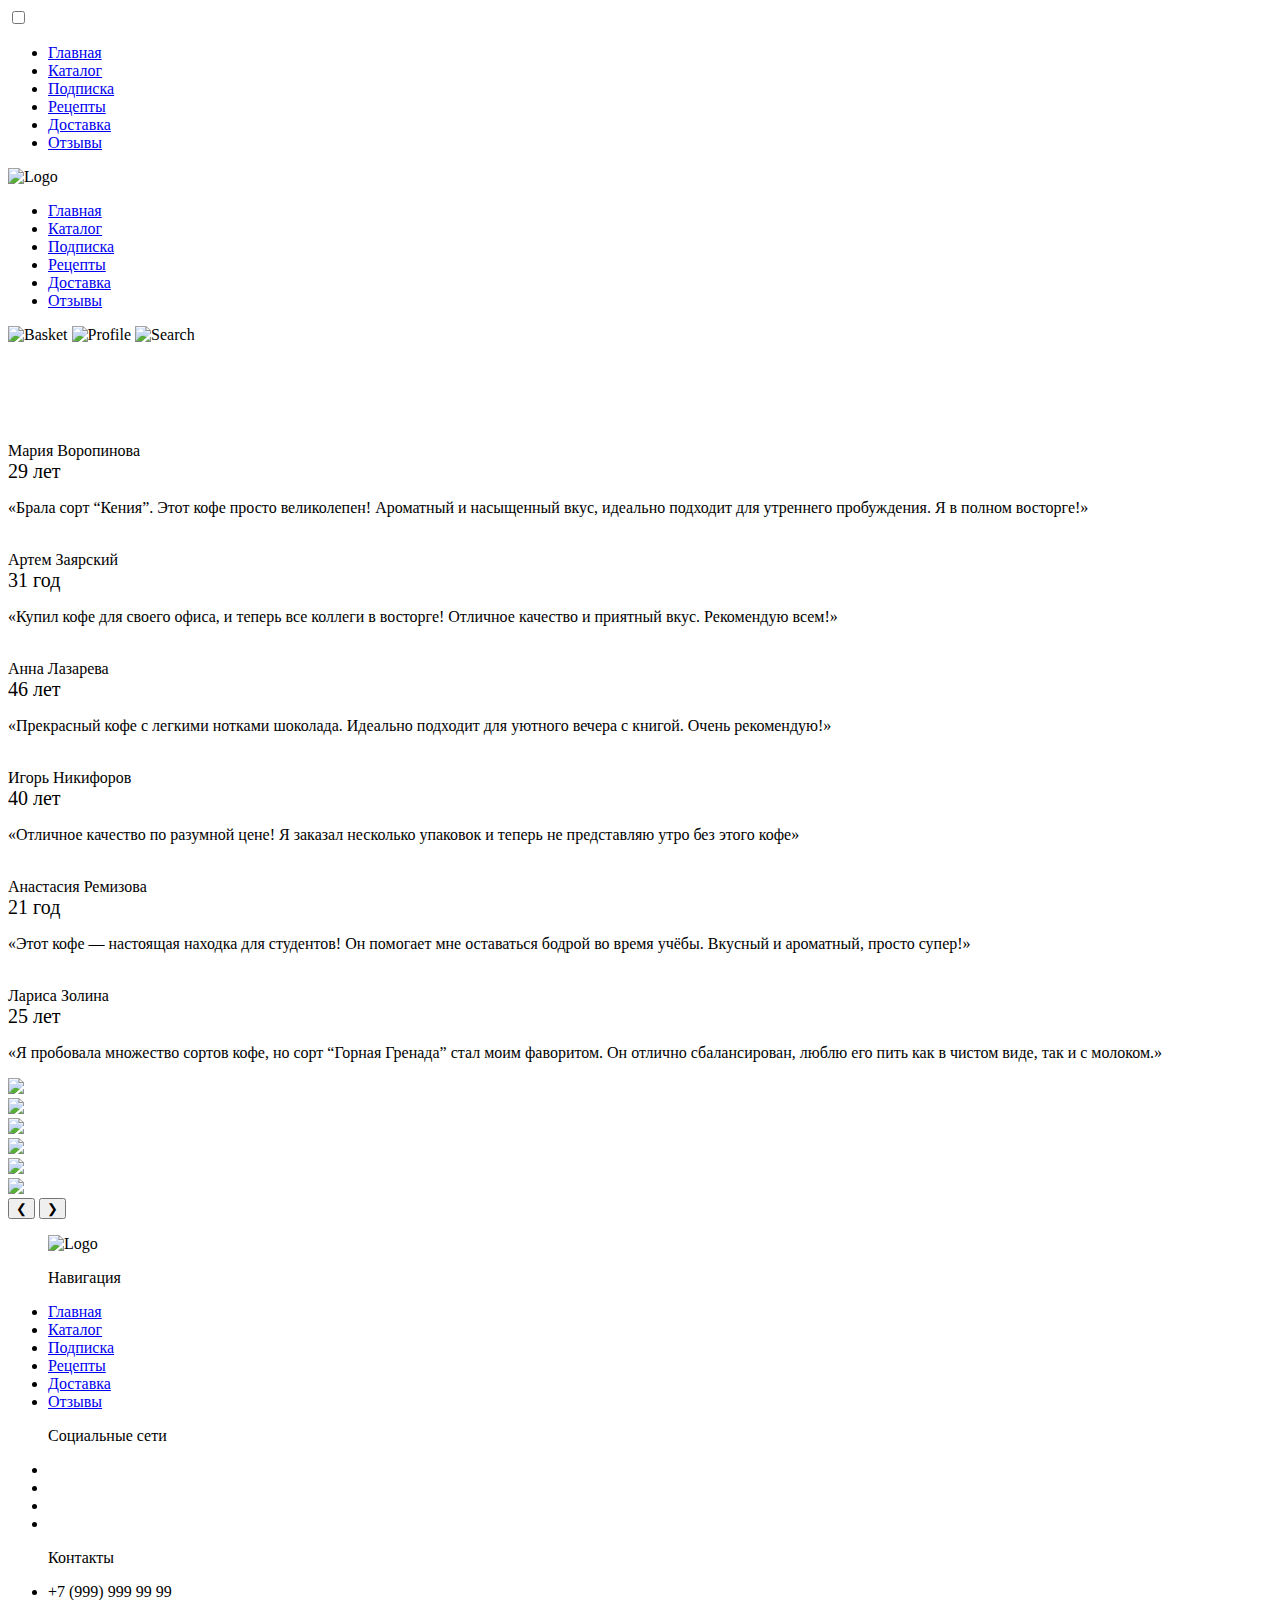
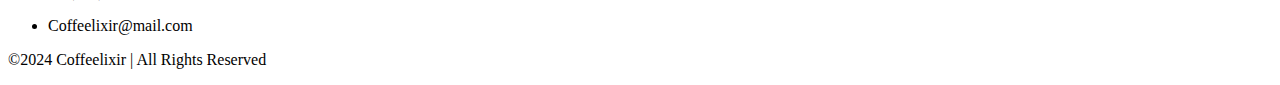
==== reviews.html @ 6783e9b7 "Add files via upload" ====
<!DOCTYPE html>
<html lang="en">
<head>
    <meta charset="UTF-8">
    <meta name="viewport" content="width=device-width, initial-scale=1.0">
    <title>Document</title>
    <link rel="stylesheet" href="Css/style.css">
    <link rel="stylesheet" href="Css/media.css">
    <link rel="stylesheet" href="Css/hamburger.css">
</head>
<body>
    <div class="menu-hamburger">
        <input type="checkbox" id="burger-checkbox" class="burger-checkbox">
        <label for="burger-checkbox" class="burger"></label>
        <ul class="menu-list">
            <li><a href="index.html" class="menu-item">Главная</a></li>
            <li><a href="catalog.html" class="menu-item">Каталог</a></li>
            <li><a href="subscription.html" class="menu-item">Подписка</a></li>
            <li><a href="recipes.html" class="menu-item">Рецепты</a></li>
            <li><a href="delivery.html" class="menu-item">Доставка</a></li>
            <li><a href="reviews.html" class="menu-item">Отзывы</a></li>
        </ul>
    </div>
    <!--Header-->
    <div class="header">
        <div class="logo">
            <img src="Img/Лого.png" alt="Logo">
        </div>
        <div class="menu">
            <ul>
                <li><a href="index.html" class="nav">Главная</a></li>
                <li><a href="catalog.html" class="nav">Каталог</a></li>
                <li><a href="subscription.html" class="nav">Подписка</a></li>
                <li><a href="recipes.html" class="nav">Рецепты</a></li>
                <li><a href="delivery.html" class="nav">Доставка</a></li>
                <li><a href="reviews.html" class="nav">Отзывы</a></li>
            </ul>
        </div>
        <div class="icons">
            <img src="Img/icon (7).svg" class="basket" alt="Basket">
            <img src="Img/icon (8).svg" class="profile" alt="Profile">
            <img src="Img/icon (9).svg" class="search" alt="Search">
        </div>
    </div>
    <!--Reviews-->
    <div class="reviews">
        <div class="left">
        <h1><span style="color: #fff;">Отзывы</span></h1>
        </div>
        <div class="hidden-text">
            <div class="hidden">
                <img src="Img/girl1.svg" alt="">
                <div class="sub-header">Мария Воропинова</div>
                <div class="sub-header"><span style="font-size: 20px;">29 лет</span></div>
                <p>«Брала сорт “Кения”.  Этот кофе просто великолепен! Ароматный и насыщенный вкус, идеально подходит для утреннего пробуждения. Я в полном восторге!»</p>
            </div>
            <div class="hidden">
                <img src="Img/man1.svg" alt="">
                <div class="sub-header">Артем Заярский</div>
                <div class="sub-header"><span style="font-size: 20px;">31 год</span></div>
                <p>«Купил кофе для своего офиса, и теперь все коллеги в восторге! Отличное качество и приятный вкус. Рекомендую всем!»</p>
            </div>
            <div class="hidden">
                <img src="Img/girl2.svg" alt="">
                <div class="sub-header">Анна Лазарева</div>
                <div class="sub-header"><span style="font-size: 20px;">46 лет</span></div>
                <p>«Прекрасный кофе с легкими нотками шоколада. Идеально подходит для уютного вечера с книгой. Очень рекомендую!»</p>
            </div>
            <div class="hidden">
                <img src="Img/man2.svg" alt="">
                <div class="sub-header">Игорь Никифоров</div>
                <div class="sub-header"><span style="font-size: 20px;">40 лет</span></div>
                <p>«Отличное качество по разумной цене! Я заказал несколько упаковок и теперь не представляю утро без этого кофе»</p>
            </div>
            <div class="hidden">
                <img src="Img/girl3.svg" alt="">
                <div class="sub-header">Анастасия Ремизова</div>
                <div class="sub-header"><span style="font-size: 20px;">21 год</span></div>
                <p>«Этот кофе — настоящая находка для студентов! Он помогает мне оставаться бодрой во время учёбы. Вкусный и ароматный, просто супер!»</p>
            </div>
            <div class="hidden">
                <img src="Img/girl4.svg" alt="">
                <div class="sub-header">Лариса Золина</div>
                <div class="sub-header"><span style="font-size: 20px;">25 лет</span></div>
                <p>«Я пробовала множество сортов кофе, но сорт “Горная Гренада” стал моим фаворитом. Он отлично сбалансирован, люблю его пить как в чистом виде, так и с молоком.»</p>
            </div>
        </div>
        <div class="carousel">
            <div class="carousel-container">
                <div class="carousel-item">
                    <div class="carousel-img">
                        <img src="Img/Frame 70.svg">
                    </div>
                </div>
                <div class="carousel-item">
                    <div class="carousel-img">
                        <img src="Img/Frame 71.svg">
                    </div>
                </div>
                <div class="carousel-item">
                    <div class="carousel-img">
                        <img src="Img/Frame 72.svg">
                    </div>
                </div>
                <div class="carousel-item">
                    <div class="carousel-img">
                        <img src="Img/Frame 73.svg">
                    </div>
                </div>
                <div class="carousel-item">
                    <div class="carousel-img">
                        <img src="Img/Frame 74.svg">
                    </div>
                </div>
                <div class="carousel-item">
                    <div class="carousel-img">
                        <img src="Img/Frame 75.svg">
                    </div>
                </div>
            </div>
            <button class="prev" onclick="moveSlide(-1)">&#10094;</button>
            <button class="next" onclick="moveSlide(1)">&#10095;</button>
        </div>
    <script src="script.js"></script>
    </div>
    <!--Footer-->
    <div class="footer">
        <div class="footer1">
            <ul class="social">
                <div class="img">
                    <img src="Img/Лого.png" alt="Logo">
                </div>
            </ul>
            <ul class="menu">
                <p class="ft">Навигация</p>
                    <li><a href="index.html" class="nav">Главная</a></li>
                    <li><a href="catalog.html" class="nav">Каталог</a></li>
                    <li><a href="subscription.html" class="nav">Подписка</a></li>
                    <li><a href="recipes.html" class="nav">Рецепты</a></li>
                    <li><a href="delivery.html" class="nav">Доставка</a></li>
                    <li><a href="reviews.html" class="nav">Отзывы</a></li>
            </ul>
            <ul class="social">
                <p class="ft">Социальные сети</p>
                <div class="soc">
                <li><a href="#"><img src="Img/Вк.png" alt=""></a></li>
                <li><a href="#"><img src="Img/Инст.png" alt=""></a></li>
                <li><a href="#"><img src="Img/Тг.png" alt=""></a></li>
                <li><a href="#"><img src="Img/Ютуб.png" alt=""></a></li>
                </div>
            </ul>
            <ul>
                <p class="ft">Контакты</p>
                <li><p class="q">+7 (999) 999 99 99</p></li>
                <li><p class="q">Coffeelixir@mail.com</p></li>
            </ul>
        </div>
        <div class="footer2">
            <p>©2024 Coffeelixir | All Rights Reserved</p>
        </div>
    </div>
</body>
</html>
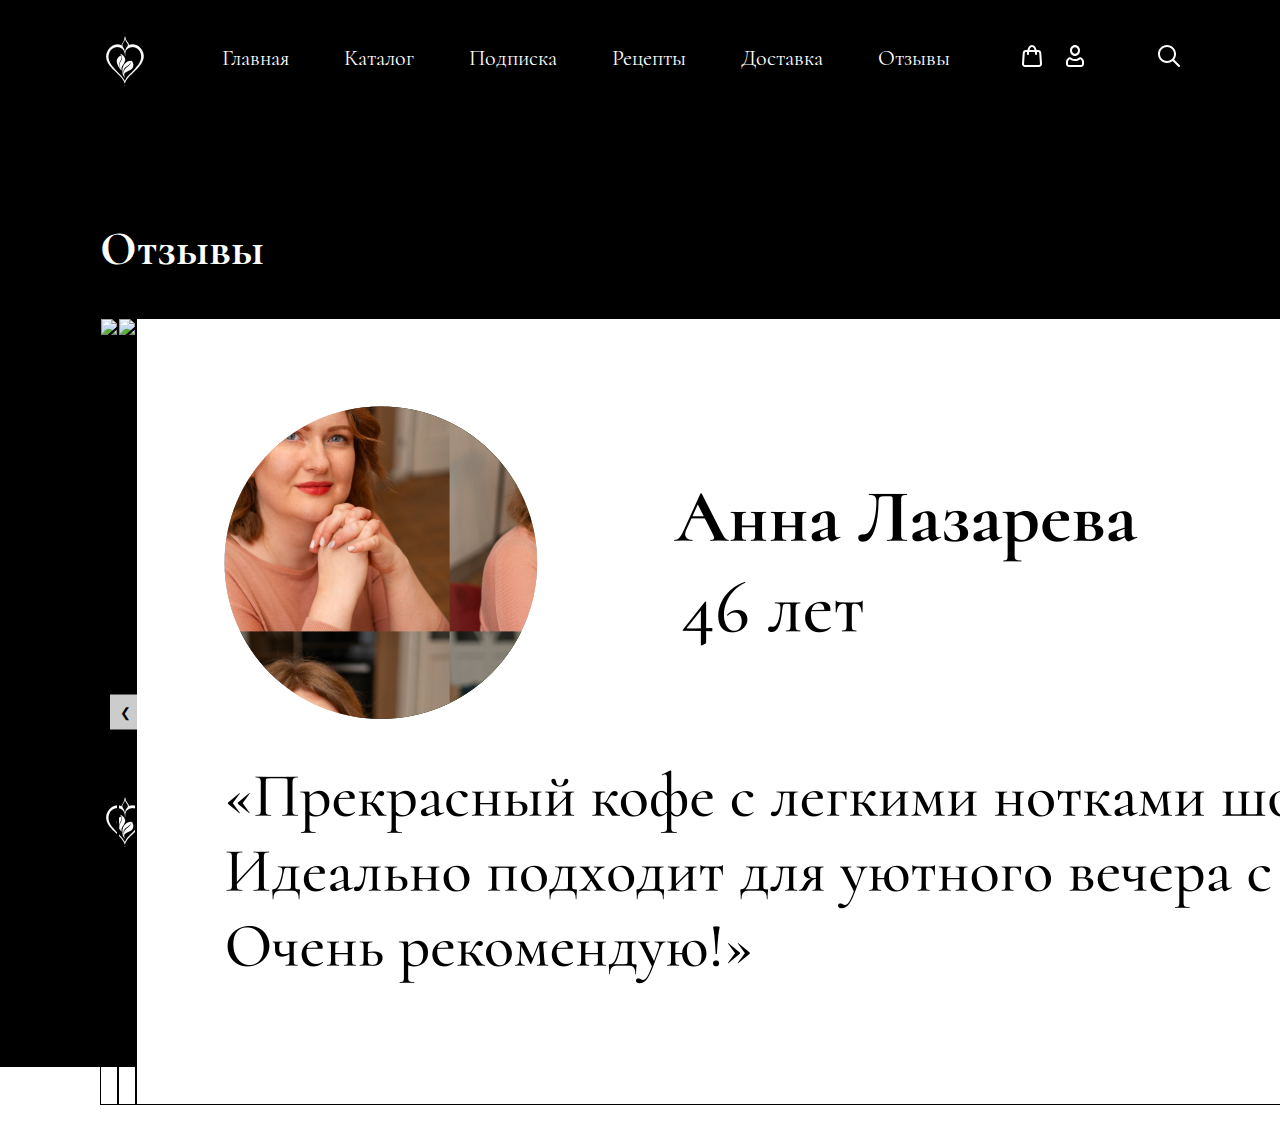
==== commit 8d44e72e: "Add files via upload" ====
--- a/reviews.html
+++ b/reviews.html
@@ -99,22 +99,22 @@
                 </div>
                 <div class="carousel-item">
                     <div class="carousel-img">
-                        <img src="Img/Frame 72.svg">
+                        <img src="Img/Frame-72.png">
                     </div>
                 </div>
                 <div class="carousel-item">
                     <div class="carousel-img">
-                        <img src="Img/Frame 73.svg">
+                        <img src="Img/Frame-73.png">
                     </div>
                 </div>
                 <div class="carousel-item">
                     <div class="carousel-img">
-                        <img src="Img/Frame 74.svg">
+                        <img src="Img/Frame-74.png">
                     </div>
                 </div>
                 <div class="carousel-item">
                     <div class="carousel-img">
-                        <img src="Img/Frame 75.svg">
+                        <img src="Img/Frame-75.png">
                     </div>
                 </div>
             </div>
--- a/Css/style.css
+++ b/Css/style.css
@@ -0,0 +1,923 @@
+@font-face {
+    font-family: Cormorant-Regular;
+    src: url(../Font/Cormorant-Regular.ttf);
+}
+
+@font-face {
+    font-family: Cormorant-Medium;
+    src: url(../Font/Cormorant-Medium.ttf);
+}
+
+@font-face {
+    font-family: Cormorant-Bold;
+    src: url(../Font/Cormorant-Bold.ttf);
+}
+
+* {
+    box-sizing: border-box;
+}
+
+html {
+    scroll-behavior: smooth;
+}
+  
+body {
+    padding: 0;
+    margin: 0;
+}
+
+.menu-hamburger {
+    display: none;
+}
+
+/*Header*/
+.header {
+    display: flex;
+    flex-direction: row;
+    background: #000;
+    width: 100%;
+    height: 120px;
+    justify-content: space-between;
+    padding: 0 100px;
+}
+.logo {
+    display: block;
+    padding: 32px 0;
+}
+.menu>ul {
+    display: flex;
+    justify-content: space-between;
+    padding: 0;
+    margin: 45px 0;
+    gap: 55px;
+}
+.menu>ul li {
+    display: block;
+    list-style: none;
+    font-family: Cormorant-Regular;
+    font-size: 22px;
+    color: #fff;
+}
+.nav {
+    display: block;
+    list-style: none;
+    font-family: Cormorant-Regular;
+    font-size: 22px;
+    color: #fff;
+    text-decoration: none;
+    padding: 0;
+}
+.nav:hover {
+    text-shadow: 0 20px 20px rgb(210, 174, 109);
+    color: #D9B572;
+}
+
+.icons {
+    display: block;
+    padding: 45px 0;
+    justify-content: space-between;
+}
+.profile {
+    padding-left: 20px;
+}
+.search {
+    padding-left: 70px;
+}
+/*Main*/
+.main {
+    display: flex;
+    flex-direction: row;
+    justify-content: space-between;
+    width: 100%;
+    height: 660px;
+    background: #000; 
+    padding: 44px 100px 144px 100px;
+}
+.left {
+    display: flex;
+    flex-direction: column;
+    justify-content:left;
+    padding: 100px 0 0 0;
+}
+.right {
+    display: flex;
+    flex-direction: column;
+    width: 700px;
+    height: 707px;
+    justify-content:right;
+    padding-right: 50px;
+    padding-top: 30px;
+}
+
+h1 {
+    display: block;
+    font-family: Cormorant-Bold;
+    font-size: 48px;
+    color: #000;
+    margin: 0;
+}
+.title {
+    display: block;
+    font-family: Cormorant-Regular;
+    font-size: 22px;
+    color: #000;
+    width: 671px;
+    margin: 30px 0;
+}
+.button {
+    display: block;
+    background: linear-gradient(to right, #D9B572, #8B5535); 
+    font-family: Cormorant-Regular;
+    font-size: 30px;
+    cursor: pointer;
+    color: white;
+    border-radius: 35px;
+    width: 259px;
+    height: 70px;
+    margin-top: 176px;
+}
+
+.button:hover, .btn:focus {
+    background: linear-gradient(to right, #8B5535,#D9B572);
+}
+
+/* свойства модального окна по умолчанию */
+.modal {
+    position: fixed; /* фиксированное положение */
+    top: 0;
+    right: 0;
+    bottom: 0;
+    left: 0;
+    background: rgba(0,0,0,0.5); /* цвет фона */
+    z-index: 1050;
+    opacity: 0; /* по умолчанию модальное окно прозрачно */
+    -webkit-transition: opacity 200ms ease-in; 
+    -moz-transition: opacity 200ms ease-in;
+    transition: opacity 200ms ease-in; /* анимация перехода */
+    pointer-events: none; /* элемент невидим для событий мыши */
+    margin: 0;
+    padding: 0;
+}
+/* при отображении модального окно */
+.modal:target {
+    opacity: 1; /* делаем окно видимым */
+	  pointer-events: auto; /* элемент видим для событий мыши */
+    overflow-y: auto; /* добавляем прокрутку по y, когда элемент не помещается на страницу */
+}
+/* ширина модального окна и его отступы от экрана */
+.modal-dialog {
+    position: relative;
+    width: auto;
+    margin: 10px;
+}
+@media (min-width: 576px) {
+  .modal-dialog {
+      max-width: 500px;
+      margin: 30px auto; /* для отображения модального окна по центру */
+  }
+}
+/* свойства для блока, содержащего контент модального окна */ 
+.modal-content {
+    position: relative;
+    display: -webkit-box;
+    display: -webkit-flex;
+    display: -ms-flexbox;
+    display: flex;
+    -webkit-box-orient: vertical;
+    -webkit-box-direction: normal;
+    -webkit-flex-direction: column;
+    -ms-flex-direction: column;
+    flex-direction: column;
+    background: linear-gradient(to right, #D9B572, #8B5535); 
+    -webkit-background-clip: padding-box;
+    background-clip: padding-box;
+    border: 1px solid rgba(0,0,0,.2);
+    border-radius: .3rem;
+    outline: 0;
+}
+@media (min-width: 768px) {
+  .modal-content {
+      -webkit-box-shadow: 0 5px 15px rgba(0,0,0,.5);
+      box-shadow: 0 5px 15px rgba(0,0,0,.5);
+  }
+}
+/* свойства для заголовка модального окна */
+.modal-header {
+    display: -webkit-box;
+    display: -webkit-flex;
+    display: -ms-flexbox;
+    display: flex;
+    -webkit-box-align: center;
+    -webkit-align-items: center;
+    -ms-flex-align: center;
+    align-items: center;
+    -webkit-box-pack: justify;
+    -webkit-justify-content: space-between;
+    -ms-flex-pack: justify;
+    justify-content: space-between;
+    padding: 15px;
+    border-bottom: 1px solid #eceeef;
+}
+.modal-title {
+    margin-top: 0;
+    margin-bottom: 0;
+    line-height: 1.5;
+    font-family: Cormorant-Bold;
+    font-size: 22px;
+    color: #000;
+}
+
+.modal-body {
+    display: flex;
+    flex-direction: column;
+    font-family: Cormorant-Regular;
+    font-size: 18px;
+}
+
+.modal-footer {
+    display: flex;
+    margin-top: 130px;
+}
+
+.btn {
+    display: block;
+    background: linear-gradient(to right, #D9B572, #8B5535); 
+    font-family: Cormorant-Regular;
+    font-size: 20px;
+    padding: 5px 30px;
+    cursor: pointer;
+    color: white;
+    border-radius: 35px;
+    width: 150px;
+    height: 40px;
+    margin-top: 150px;
+    position: absolute;
+    right: 175px;
+    
+}
+/* свойства для кнопки "Закрыть" */
+.close {
+    float: right;
+    font-family: sans-serif;
+    font-size: 24px;
+    font-weight: 700;
+    line-height: 1;
+    color: #000;
+    text-shadow: 0 1px 0 #fff;
+    opacity: .5;
+    text-decoration: none;
+}
+/* свойства для кнопки "Закрыть" при нахождении её в фокусе или наведении */
+.close:focus, .close:hover {
+    color: #000;
+    text-decoration: none;
+    cursor: pointer;
+    opacity: .75;
+}
+/* свойства для блока, содержащего основное содержимое окна */
+.modal-body {
+  position: relative;
+    -webkit-box-flex: 1;
+    -webkit-flex: 1 1 auto;
+    -ms-flex: 1 1 auto;
+    flex: 1 1 auto;
+    padding: 15px;
+    overflow: auto;
+}
+
+.block {
+    display: flex;
+    flex-direction: column;
+    width: 100%;
+    height: 748px;
+    background: #f4f4f4; 
+    padding: 30px 100px 50px 100px;
+}
+
+.block1 {
+    display: flex;
+    flex-direction: column;
+    align-items: center;
+}
+
+.block2 {
+    display: flex;
+    flex-direction: column;
+    align-items: center;
+}
+
+.second-title {
+    display: flex;
+    font-family: Cormorant-Bold;
+    font-size: 28px;
+    color: #000;
+    margin-top: 60px;
+}
+
+.columns {
+    display: flex;
+    flex-direction: row;
+    margin-top: 40px;
+}
+
+.col1 {
+    display: block;
+    flex-direction: column;
+    font-family: Cormorant-Regular;
+    font-size: 22px;
+    color: #000;
+    width: 50%;
+    margin-right: 70px;
+    margin-bottom: 40px;  
+}
+
+.col2 {
+    display: block;
+    flex-direction: column;
+    font-family: Cormorant-Regular;
+    font-size: 22px;
+    color: #000;
+    width: 50%;
+    margin-bottom: 40px;  
+}
+
+.col-text {
+    font-size: 22px;
+    margin-bottom: 20px;
+}
+
+.horizontal_line {
+    height: 1px;
+    width: 100%;
+    background-color: #000;
+}
+
+/*Catalog*/
+.catalog {
+    display: flex;
+    flex-direction: row;
+    justify-content: space-between;
+    width: 100%;
+    height: 1336px;
+    background: #f4f4f4; 
+    padding: 0 100px;
+}
+.cards {
+    display: flex;
+    flex-direction: row;
+    margin-top: 198px;
+    position:absolute;
+}
+.row1 {
+    display: flex;
+    flex-direction: row;
+    position:absolute;
+    justify-content: space-between;
+    gap: 20px;
+}
+.row2 {
+    display: flex;
+    flex-direction: row;
+    position:absolute;
+    justify-content: space-between;
+    gap: 20px;
+    margin-top: 490px;
+}
+.card {
+    display: grid;
+    place-items: center;
+    width: 40vw;
+    max-width: 300px;
+    height: 28.125rem;
+    overflow: hidden;
+    border-radius: 0.625rem;
+  }
+  
+  .card > * {
+    grid-column: 1 / 2;
+    grid-row: 1 / 2;
+  }
+  
+  .card__background {
+    object-fit: cover;
+    max-width: 100%;
+    height: 100%;
+  }
+  
+  .card__content {
+    --flow-space: 0.9375rem;
+    display: flex;
+    flex-direction: column;
+    justify-content: space-between;
+    align-self: flex-end;
+    height: 55%;
+    padding: 12% 1.25rem 1.875rem;
+    background: linear-gradient(
+      180deg,
+      hsla(0, 0%, 0%, 0) 0%,
+      hsla(0, 0%, 0%, 0.3) 10%,
+      hsl(0, 0%, 0%) 100%
+    );
+  }
+  
+  .card__content--container {
+    --flow-space: 1.25rem;
+  }
+  
+  .card__title {
+    position: relative;
+    width: fit-content;
+    width: -moz-fit-content; 
+    display: flex;
+    font-family: Cormorant-Bold;
+    font-size: 24px;
+    color: #fff;
+    margin: 0;
+  }
+  
+  .card__title::after {
+    content: "";
+    position: absolute;
+    height: 0.3125rem;
+    width: calc(100% + 1.25rem);
+    bottom: calc((1.25rem - 0.5rem) * -1);
+    left: -1.25rem;
+    background-color: var(--brand-color);
+  }
+  
+  p {
+    display: block;
+    list-style: none;
+    font-family: Cormorant-Regular;
+    font-size: 16px;
+    color: #fff; 
+    margin: 0;
+  }
+
+  .card__button {
+    padding: 0.75em 1.6em;
+    width: fit-content;
+    width: -moz-fit-content;
+    font-variant: small-caps;
+    font-weight: bold;
+    border-radius: 0.45em;
+    border: none;
+    background-color: var(--brand-color);
+    font-family: Cormorant-Bold;
+    font-size: 1.125rem;
+    color: #fff;
+    outline: 2px solid white;
+    outline-offset: -5px;
+    margin-top: 80px;
+  }
+  
+  .card__button:focus {
+    outline: 2px solid white;
+    outline-offset: -5px;
+  }
+  
+  @media (any-hover: hover) and (any-pointer: fine) {
+    .card__content {
+      transform: translateY(62%);
+      transition: transform 500ms ease-out;
+      transition-delay: 500ms;
+    }
+  
+    .card__title::after {
+      opacity: 0;
+      transform: scaleX(0);
+      transition: opacity 1000ms ease-in, transform 500ms ease-out;
+      transition-delay: 500ms;
+      transform-origin: right;
+    }
+  
+    .card__background {
+      transition: transform 500ms ease-in;
+    }
+  
+    .card__content--container > :not(.card__title),
+    .card__button {
+      opacity: 0;
+      transition: transform 500ms ease-out, opacity 500ms ease-out;
+    }
+  
+    .card:hover,
+    .card:focus-within {
+      transform: scale(1.05);
+      transition: transform 500ms ease-in;
+    }
+  
+    .card:hover .card__content,
+    .card:focus-within .card__content {
+      transform: translateY(0);
+      transition: transform 500ms ease-in;
+    }
+  
+    .card:focus-within .card__content {
+      transition-duration: 0ms;
+    }
+  
+    .card:hover .card__background,
+    .card:focus-within .card__background {
+      transform: scale(1.3);
+    }
+  
+    .card:hover .card__content--container > :not(.card__title),
+    .card:hover .card__button,
+    .card:focus-within .card__content--container > :not(.card__title),
+    .card:focus-within .card__button {
+      opacity: 1;
+      transition: opacity 500ms ease-in;
+      transition-delay: 1000ms;
+    }
+  
+    .card:hover .card__title::after,
+    .card:focus-within .card__title::after {
+      opacity: 1;
+      transform: scaleX(1);
+      transform-origin: left;
+      transition: opacity 500ms ease-in, transform 500ms ease-in;
+      transition-delay: 500ms;
+    }
+  }
+  
+/*Subscription*/
+.subscription {
+    display: flex;
+    flex-direction: column;
+    background: #f4f4f4;
+    height: 1750px;
+}
+
+.sub {
+    display: flex;
+    flex-direction: row;
+    justify-content: space-between;
+    width: 100%;
+    height: 601px;
+    background: linear-gradient(to right,#8B5535, #D9B572);
+    padding: 0 100px 144px 100px;
+}
+
+.sub-header {
+    display: block;
+    font-family: Cormorant-Bold;
+    margin: 0;
+    color: #fff;
+    font-size: 64px;
+}
+
+.stitle {
+    display: block;
+    font-family: Cormorant-Bold;
+    margin: 0;
+    color: #000;
+    font-size: 40px;
+}
+
+.sub-button {
+    display: block;
+    background: linear-gradient(to right, #080808, #444342); 
+    font-family: Cormorant-Regular;
+    font-size: 20px;
+    cursor: pointer;
+    color: white;
+    border-radius: 35px;
+    width: 230px;
+    height: 60px;
+    margin-top: 242px;
+}
+
+.sub-button:hover, .btn:focus {
+    background: linear-gradient(to right, #444342,#080808);
+}
+
+.sub-right {
+    display: flex;
+    flex-direction: column;
+    width: 500px;
+    height: 505px;
+    justify-content:right;
+    padding-right: 100px;
+    margin-top: 50px;
+}
+
+.sub-main {
+    display: flex;
+    flex-direction: column;
+    padding: 0 100px;
+    margin-top: 80px;
+    height: 1100px;
+}
+
+.sub-cards {
+    display: flex;
+    flex-direction: row;
+    align-items: center;
+    justify-content: space-between;
+    gap: 30px;
+    padding: 45px 0 0 0;
+}
+
+.sub-card {
+    display: flex;
+    flex-direction: column;
+    background: linear-gradient(to right, #D9B572, #8B5535);
+    width: 350px;
+    height: 400px;
+    border-radius: 15px;
+    padding: 40px 15px;
+    justify-content: space-between;
+}
+
+.sub-footer {
+    padding: 0 100px;
+    margin-bottom: 80px;
+}
+
+.faq {
+    width: 100%;
+    margin: 30px 0;
+}
+   
+details {
+    background-color: #fff;
+    border: 1px solid #ddd;
+    border-radius: 4px;
+    padding: 0.5em;
+    margin-bottom: 1em;
+}
+   
+summary {
+    font-family: Cormorant-Bold;
+    font-size: 24px;
+    cursor: pointer;
+}
+   
+details[open] {
+    background-color: #fff;
+}
+
+/*Recipes*/
+.recipes {
+    display: flex;
+    flex-direction: column;
+    background: #f4f4f4;
+    height: 1329px;
+    padding: 0 100px;
+}
+.recipe {
+    display: flex;
+    flex-direction: column;
+    margin-top: 40px;
+    gap: 55px;
+}
+.rec-1 {
+    display: flex;
+    align-items: center;
+    justify-content: center;
+    gap: 55px;
+}
+
+.rec-2 {
+    display: flex;
+    align-items: center;
+    justify-content: center;
+    gap: 55px;
+}
+  
+.article-card {
+    display: flex;
+    flex-direction: row;
+    width: 600px;
+    height: 440px;
+    border-radius: 12px;
+    overflow: hidden;
+    position: relative;
+    font-family: Arial, Helvetica, sans-serif;
+    box-shadow: 0 1px 3px rgba(0, 0, 0, 0.12), 0 1px 2px rgba(0, 0, 0, 0.24);
+    transition: all 300ms;
+}
+  
+.article-card:hover {
+    transform: translateY(-2px);
+    box-shadow: 0 14px 28px rgba(0, 0, 0, 0.25), 0 10px 10px rgba(0, 0, 0, 0.22);
+}
+  
+.article-card img {
+    width: 50%;
+    height: 100%;
+    object-fit: cover;
+}
+  
+.article-card .content {
+    display: flex;
+    flex-direction: column;
+    box-sizing: border-box;
+    width: 100%;
+    position: relative;
+    padding: 30px 20px 20px 20px;
+    height: auto;
+    bottom: 0;
+    background: #fff;
+}
+ 
+.article-card .head-title {
+    font-family: Cormorant-Bold;
+    font-size: 24px;
+    color: #000;
+    margin-top: 10px;
+}
+  
+.article-card .title1 {
+    font-family: Cormorant-Bold;
+    font-size: 16px;
+    color: #000;
+    margin-bottom: 4px;
+}
+  
+.article-card .title2 {
+    font-family: Cormorant-Regular;
+    font-size: 12px;
+    color: #000;
+    margin: 0;
+}
+
+/*Delivery*/
+.delivery {
+    padding: 0 100px;
+    height: 698px;
+    background-color: #f4f4f4;
+    width: 100%;
+}
+
+.delivery-text {
+    display: flex;
+    flex-direction: row;
+}
+
+.delivery-foto {
+    display: flex;
+    flex-direction: column;
+    width: 550px;
+    height: 520px;
+    justify-content:right;
+}
+
+.delivery-col1 {
+    display: block;
+    flex-direction: column;
+    font-family: Cormorant-Regular;
+    font-size: 22px;
+    color: #000;
+    margin-top: 30px; 
+}
+
+.delivery-col2 {
+    display: block;
+    flex-direction: column;
+    font-family: Cormorant-Regular;
+    font-size: 22px;
+    color: #000;
+    margin-left: 150px;
+    margin-top: 40px;  
+}
+
+.delivery-columns {
+    display: flex;
+    flex-direction: column;
+    width: 580px;
+}
+
+.delivery-second-title {
+    display: flex;
+    font-family: Cormorant-Bold;
+    font-size: 24px;
+    color: #000;
+}
+
+/*Reviews*/
+.reviews {
+    padding: 0 100px;
+    height: 647px;
+    background-color: #000;
+    width: 100%;
+}
+
+.carousel {
+    display: flex;
+    flex-direction: row;
+    position: relative;
+    width: 1254px; /* Ширина карусели */
+    overflow: hidden;
+    padding: 0;
+    justify-items: center;
+}
+
+.carousel-container {
+    display: flex;
+    transition: transform 0.5s ease;
+    margin: 40px 0;
+}
+
+.carousel-item {
+    display: flex;
+    box-sizing: border-box;
+    border: 1px solid #000;
+    text-align: center;
+}
+
+button {
+    position: absolute;
+    top: 50%;
+    transform: translateY(-50%);
+    background-color: rgba(255, 255, 255, 0.8);
+    border: none;
+    cursor: pointer;
+    padding: 10px;
+}
+
+.prev {
+    left: 10px;
+}
+
+.next {
+    right: 10px;
+}
+
+.hidden-text {
+    display: none;
+}
+
+/*Footer*/
+.footer {
+    display: flex;
+    flex-direction: column;
+    background: #000;
+    padding: 10px 100px;
+    height: 300px;
+}
+
+.footer1 {
+    display: flex;
+    flex-direction: row;
+    justify-content: space-between;
+    width: 100%;
+}
+
+.footer2 {
+    display: flex;
+    flex-direction: row;
+    justify-content: center;
+}
+
+.social {
+    display: flex;
+    flex-direction: column;
+    justify-content:left;
+    padding: 0;
+}
+
+.soc {
+    display: flex;
+    flex-direction: row;
+    gap: 10px;
+    margin-top: 10px;
+    justify-content: space-between;
+}
+
+
+.menu-ft>ul {
+    display: flex;
+    justify-content: space-between;
+    padding: 0;
+    margin: 45px 0;
+    gap: 55px;
+}
+.menu-ft>ul li {
+    display: block;
+    list-style: none;
+    font-family: Cormorant-Regular;
+    font-size: 22px;
+    color: #fff;
+}
+
+.ft {
+    display: block;
+    list-style: none;
+    font-family: Cormorant-Bold;
+    font-size: 22px;
+    color: #fff;
+    text-decoration: none;
+    margin: 10px 0;
+}
+
+.q {
+    display: block;
+    list-style: none;
+    font-family: Cormorant-Regular;
+    font-size: 22px;
+    color: #fff;
+    text-decoration: none;
+    margin: 10px 0;
+}--- a/Css/media.css
+++ b/Css/media.css
@@ -0,0 +1,484 @@
+@media (max-width:768px)
+{
+    .body {
+        margin: 0;
+    }
+    /*Index*/
+    .header {
+        height: 70px;
+    }
+
+    .menu-hamburger {
+        display: block;
+        position: absolute;
+        top: 20px;
+        left: 20px;
+    }
+
+    .menu {
+        display: none;
+    }
+
+    .menu-list {
+        display: none;
+    } 
+
+    .logo {
+        display: none;
+    }
+
+    .profile {
+        display: none;
+    }
+
+    .search {
+        display: none;
+    }
+
+    .basket {
+        display: block;
+        position: absolute;
+        align-items: end;
+        width: 30px;
+        height: 33px;
+        right: 20px;
+        top: 15px;
+    }
+
+    .main {
+        width: 100%;
+    }
+
+    .right {
+        display: none;
+    }
+
+    h1 {
+        font-size: 30px;
+    }
+
+    .title {
+        font-size: 16px;
+    }
+
+
+    .button {
+        font-size: 20px;
+        width: 150px;
+        height: 45px;
+    }
+
+    .block {
+        height: 600px;
+    }
+    .columns {
+        flex-direction: row;
+        margin: 0 auto;
+    }
+
+    .col1, .col2 {
+        margin: 0;
+        font-size: 16px;
+    }
+
+    .hight {
+        flex-direction: column;
+        margin: 0 auto;
+        width: 70%;
+    }
+
+    .text-content {
+        margin-right: 0;
+    }
+
+    .second-title {
+        margin: 30px;
+        font-size: 20px;
+    }
+
+    .footer {
+        margin-top: 0;
+        height: 200px;
+    }
+
+    .ft {
+        font-size: 16px;
+    }
+
+    .q {
+        font-size: 16px;
+    }
+
+    .footer1 {
+        justify-content: center;
+    }
+
+    .img {
+        display: none;
+    }
+
+    .menu-ft {
+        display: none;
+    }
+
+    /*Catalog*/
+    .catalog {
+        height: 2100px;
+        padding: 0 50px;
+    }
+    .cards {
+        display: flex;
+        flex-direction: column;
+        justify-content: space-between;
+        margin-top: 160px;
+    }
+
+    .row1 {
+        flex-direction: column;
+        margin-bottom: 100px;
+    }
+
+    .row2 {
+        flex-direction: column;
+        position:absolute;
+        left: 365px;
+        margin-top: 0;
+    }
+
+    /*Subscription*/
+    .subscription {
+        height: 2080px;
+    }
+
+    .sub-right {
+        display: none;
+    }
+
+    .sub {
+        padding: 0 50px 144px 50px;
+        height: 700px;
+    }
+
+    .sub-button {
+        margin-top: 150px;
+    }
+
+    .sub-main {
+        padding: 0 50px;
+        height: 1000px;
+    }
+
+    .sub-cards {
+        flex-direction: column;
+    }
+
+    .sub-card {
+        width: 86vw;
+        height: 40vh;
+    }
+
+    .sub-footer {
+        padding: 0 50px;
+    }
+
+    /*Recipes*/
+    .recipes {
+        padding: 0 50px;
+        margin-top: 0;
+        height: 2150px;
+    }
+
+    .rec-1 {
+        flex-direction: column;
+    }
+
+    .rec-2 {
+        flex-direction: column;
+    }
+
+    .article-card {
+        width: 88vw;
+        height: 440px;
+    }
+
+    .left {
+        padding: 70px 0 0 0;
+    }
+
+    /*Delivery*/
+    .delivery {
+        padding: 0 50px;
+        height: 750px;
+    }
+
+    .delivery-foto {
+        width: 400px;
+        height: 300px;
+    }
+
+    .delivery-col2 {
+        margin-left: 10px;
+        margin-top: 20px;  
+    }
+
+    .delivery-columns {
+       margin-top: 10px;
+    }
+
+    .col-text {
+        font-size: 14px;
+    }
+
+    .delivery-text {
+        flex-direction: column;
+    }
+
+    .delivery-second-title {
+        font-size: 20px;
+    }
+
+    /*Reviews*/
+    .reviews {
+        padding: 20px 50px;
+        height: 607px;
+    }
+    
+    .carousel {
+        width: 87vw;
+    }
+    
+}  
+
+
+@media (max-width:320px)
+{
+    .header {
+        height: 70px;
+    }
+
+    .basket {
+        right: 20px;
+        top: 15px;
+    }
+
+    h1 {
+        font-size: 24px;
+    }
+
+    .title {
+        font-size: 14px;
+        width: 300px;
+    }
+
+    .left {
+        padding-top: 30px;
+    }
+    .button {
+        margin-top: 60px;
+    }
+
+    .btn {
+        right: 80px;
+        margin-top: 200px;
+    }
+    .main {
+        width: 100%;
+        padding: 0 14px;
+        height: 430px;
+    }
+
+    .block {
+        width: 100%;
+        padding: 0 14px;
+    }
+
+    .col1, .col2 {
+        margin: 0;
+        font-size: 12px;
+    }
+
+    .ft {
+        font-size: 12px;
+    }
+
+    .q {
+        font-size: 12px;
+    }
+
+    .footer {
+        height: 180px;
+    }
+
+    .footer2 {
+        width: 200px;
+        padding: 0;
+        position: relative;
+        right: 35px;
+    }
+
+    p {
+        font-size: 12px; 
+    }
+
+    /*Catalog*/
+    .catalog {
+        height: 2650px;
+        padding: 0 14px;
+    }
+
+    .card {
+        width: 90vw;
+        height: 300px;
+    }
+
+    .cards {
+        margin-top: 80px;
+    }
+
+    .row1 {
+        flex-direction: column;
+        margin-bottom: 100px;
+    }
+
+    .row2 {
+        flex-direction: column;
+        position:relative;
+        left: 0;
+        margin-top: 1280px;
+    }
+
+    /*Subscription*/
+    .subscription {
+        height: 2040px;
+    }
+
+    .sub-right {
+        display: none;
+    }
+
+    .sub {
+        padding: 40px 12px 144px 12px;
+        height: 450px;
+    }
+
+    .sub-header {
+        font-size: 24px;
+    }
+
+    .sub-button {
+        margin-top: 250px;
+    }
+
+    .sub-main {
+        padding: 0 12px;
+        margin-top: 20px;
+    }
+
+    .sub-button {
+        margin-top: 80px;
+        font-size: 16px;
+        width: 200px;
+        height: 50px;
+    }
+
+    .sub-cards {
+        flex-direction: column;
+        padding: 20px 0;
+    }
+
+    .sub-card {
+        width: 92vw;
+        height: 45vh;
+    }
+
+    .sub-footer {
+        padding: 0 12px;
+        margin-top: 40px;
+    }
+
+    .stitle {
+        font-size: 28px; 
+    }
+
+    /*Recipes*/
+    .article-card {
+        width: 92vw;
+        height: 350px;
+    }
+
+    .article-card img {
+        display: none;
+    }
+
+    .recipes {
+        padding: 0 12px;
+        height: 1725px;
+    }
+
+    .article-card .content {
+        margin: 0;
+    }
+
+
+    /*Delivery*/
+    .delivery {
+        padding: 0 12px;
+        height: 600px;
+    }
+
+    .delivery-foto {
+        width: 260px;
+        height: 300px;
+    }
+
+    .delivery-col2 {
+        margin-left: 0;
+        margin-top: 20px;  
+    }
+
+    .delivery-columns {
+       margin-top: 5px;
+       width: 250px;
+    }
+
+    .col-text {
+        font-size: 12px;
+    }
+
+    .delivery-col1 {
+        margin-top: 10px;
+    }
+
+    /*Reviews*/
+    .reviews {
+        padding: 0 12px;
+        height: 1250px;
+    }
+    
+    .carousel {
+        width: 90vw;
+    }
+
+    .carousel-img {
+        display: none;
+    }
+
+    .hidden-text {
+        display: flex;
+        flex-direction: column;
+        padding-top: 20px;
+    }
+
+    .hidden {
+        padding-bottom: 30px;
+    }
+
+    .sub-header {
+        font-size: 16px;
+    }
+
+    .carousel {
+        display: none;
+    }
+    
+}--- a/Css/hamburger.css
+++ b/Css/hamburger.css
@@ -0,0 +1,79 @@
+.menu-hamburger {
+  z-index: 1;
+}
+
+.burger-checkbox {
+    position: absolute;
+    visibility: hidden;
+  }
+  .burger {
+    position: relative;
+    z-index: 1;
+    cursor: pointer;
+    display: block;
+    position: relative;
+    border: none;
+    background: transparent;
+    width: 40px;
+    height: 26px;
+  }
+  .burger::before,
+  .burger::after {
+    content: '';
+    left: 0;
+    position: absolute;
+    display: block;
+    width: 100%;
+    height: 4px;
+    border-radius: 10px;
+    background: #fff;
+  }
+  .burger::before {
+    top: 0;
+    box-shadow: 0 11px 0 #fff;;
+    transition: box-shadow .3s .15s, top .3s .15s, transform .3s;
+  }
+  .burger::after {
+    bottom: 0;
+    transition: bottom .3s .15s, transform .3s;
+  }
+  .burger-checkbox:checked + .burger::before {
+    top: 11px;
+    transform: rotate(45deg);
+    box-shadow: 0 6px 0 rgba(0,0,0,0);
+    transition: box-shadow .15s, top .3s, transform .3s .15s;
+  }
+  .burger-checkbox:checked + .burger::after {
+    bottom: 11px;
+    transform: rotate(-45deg);
+    transition: bottom .3s, transform .3s .15s;
+  }
+  .menu-list {
+    top: 0;
+    left: 0;
+    position: absolute;
+    display: grid;
+    gap: 12px;
+    padding: 42px 0;
+    margin: 0;
+    background:linear-gradient(to right, #8B5535,#D9B572);
+    list-style-type: none;
+    transform: translateX(-110%);
+    transition: .3s;
+    width: 200px;
+  }
+  .menu-item {
+    display: block;
+    padding: 8px;
+    color: white;
+    font-size: 18px;
+    text-align: center;
+    text-decoration: none;
+    font-family: Cormorant-Regular;
+  }
+  .menu-item:hover {
+    background: rgba(255,255,255,.2)
+  }
+  .burger-checkbox:checked ~ .menu-list {
+    transform: translateX(0);
+  }